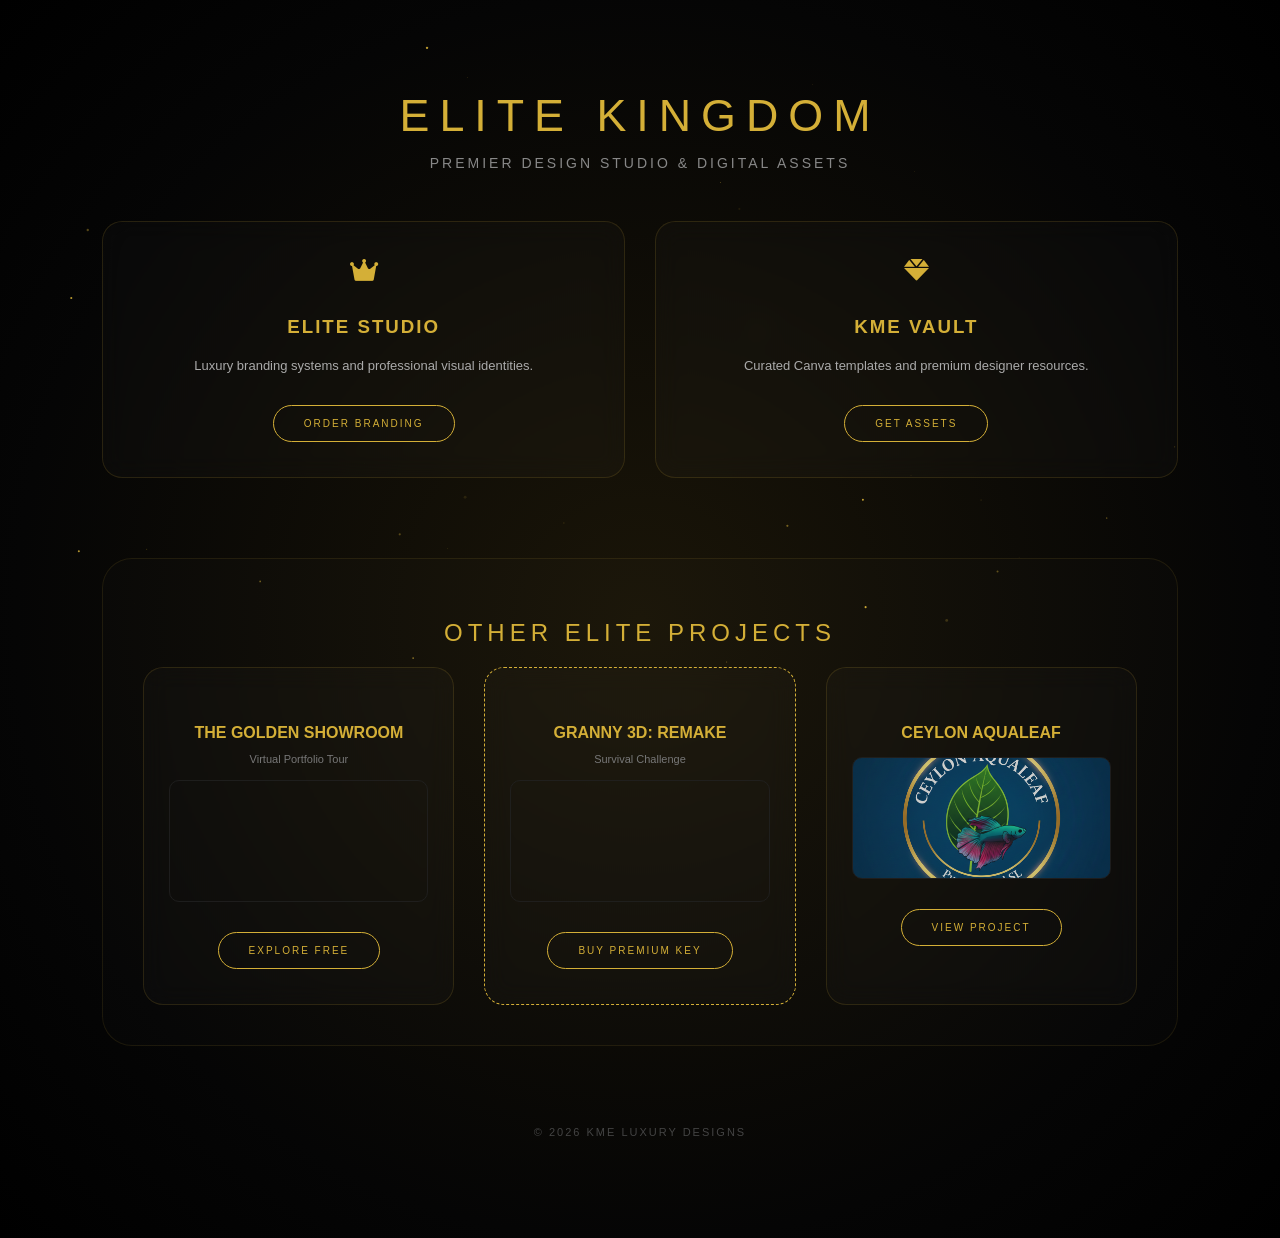
==== subscription.html @ c8c43ca1 "Update subscription.html" ====
<!DOCTYPE html>
<html lang="en">
<head>
    <meta charset="UTF-8">
    <meta name="viewport" content="width=device-width, initial-scale=1.0">
    <title>KME Elite Kingdom | Business & 3D Experiences</title>
    <link rel="stylesheet" href="https://cdnjs.cloudflare.com/ajax/libs/font-awesome/6.0.0/css/all.min.css">
    <style>
        :root { --gold: #D4AF37; --deep-bg: #050505; }
        
        body { 
            background: radial-gradient(circle at center, #1a1508 0%, #050505 70%, #000 100%);
            color: #fff; font-family: 'Segoe UI', sans-serif; margin: 0; overflow-x: hidden;
        }

        /* LUXURY GOLD SCROLLBAR */
        ::-webkit-scrollbar { width: 8px; }
        ::-webkit-scrollbar-track { background: #050505; }
        ::-webkit-scrollbar-thumb { 
            background: linear-gradient(to bottom, #1a1508, var(--gold), #1a1508); 
            border-radius: 10px; 
        }

        .container { padding: 60px 8%; text-align: center; }
        
        .header-title { font-size: 2.8rem; color: var(--gold); letter-spacing: 10px; text-transform: uppercase; font-weight: 300; margin-bottom: 10px; }
        .sub-text { color: #888; font-size: 14px; letter-spacing: 3px; text-transform: uppercase; margin-bottom: 50px; }

        .service-grid { display: grid; grid-template-columns: repeat(auto-fit, minmax(300px, 1fr)); gap: 30px; margin-top: 20px; }
        
        .premium-box { 
            background: rgba(255, 255, 255, 0.02); 
            border: 1px solid rgba(212, 175, 55, 0.15); 
            padding: 35px 25px; border-radius: 20px; backdrop-filter: blur(12px);
            transition: 0.4s all ease; position: relative;
        }

        .premium-box:hover { 
            border-color: var(--gold); 
            transform: translateY(-8px); 
            box-shadow: 0 10px 40px rgba(212, 175, 55, 0.15); 
        }

        .luxury-btn { 
            display: inline-block; background: transparent; color: var(--gold); 
            border: 1px solid var(--gold); padding: 12px 30px; border-radius: 50px; 
            text-transform: uppercase; letter-spacing: 2px; font-size: 10px; 
            text-decoration: none; transition: 0.4s; cursor: pointer; margin-top: 15px;
        }

        .luxury-btn:hover { 
            background: var(--gold); 
            color: #000; 
            box-shadow: 0 0 25px rgba(212, 175, 55, 0.6); 
            transform: scale(1.05);
        }

        .project-img-box { height: 120px; border-radius: 10px; margin: 15px 0; border: 1px solid #222; opacity: 0.8; background-size: cover; background-position: center; }

        .reveal { opacity: 0; transform: translateY(20px); transition: 1s all ease; }
        .reveal.active { opacity: 1; transform: translateY(0); }

        footer { margin-top: 80px; padding-bottom: 40px; color: #444; font-size: 11px; letter-spacing: 2px; }
    </style>
</head>
<body>

    <div class="container">
        <h1 class="header-title reveal">Elite Kingdom</h1>
        <p class="sub-text reveal">Premier Design Studio & Digital Assets</p>

        <div class="service-grid reveal">
            <div class="premium-box">
                <i class="fas fa-crown" style="color:var(--gold); font-size: 25px; margin-bottom: 15px;"></i>
                <h3 style="color: var(--gold); letter-spacing: 2px;">ELITE STUDIO</h3>
                <p style="color: #aaa; font-size: 13px; line-height: 1.6;">Luxury branding systems and professional visual identities.</p>
                <a href="https://wa.me/94774799172?text=Hello%20Kinuri,%20I%20want%20to%20inquire%20about%20Elite%20Studio%20services." class="luxury-btn">Order Branding</a>
            </div>

            <div class="premium-box">
                <i class="fas fa-gem" style="color:var(--gold); font-size: 25px; margin-bottom: 15px;"></i>
                <h3 style="color: var(--gold); letter-spacing: 2px;">KME VAULT</h3>
                <p style="color: #aaa; font-size: 13px; line-height: 1.6;">Curated Canva templates and premium designer resources.</p>
                <a href="https://wa.me/94774799172?text=Hello%20Kinuri,%20I%20want%20to%20access%20KME%20Vault%20products." class="luxury-btn">Get Assets</a>
            </div>
        </div>

        <div class="reveal" style="margin-top: 80px; padding: 40px; border: 1px solid rgba(212, 175, 55, 0.1); border-radius: 30px; background: rgba(255,255,255,0.01);">
            <h2 style="color: var(--gold); letter-spacing: 5px; font-weight: 300; text-transform: uppercase; margin-bottom: 10px;">Other Elite Projects</h2>
            <div class="service-grid">
                <div class="premium-box">
                    <h4 style="color: var(--gold); margin-bottom: 5px;">THE GOLDEN SHOWROOM</h4>
                    <p style="font-size: 11px; color: #777;">Virtual Portfolio Tour</p>
                    <div class="project-img-box" style="background-image: url('https://images.unsplash.com/photo-1600585154340-be6161a56a0c?auto=format&fit=crop&q=80&w=400');"></div>
                    <button onclick="start3DShowroom()" class="luxury-btn">Explore Free</button>
                </div>

                <div class="premium-box" style="border: 1px dashed var(--gold);">
                    <h4 style="color: var(--gold); margin-bottom: 5px;">GRANNY 3D: REMAKE</h4>
                    <p style="font-size: 11px; color: #777;">Survival Challenge</p>
                    <div class="project-img-box" style="background-image: url('https://images.unsplash.com/photo-1518709268805-4e9042af9f23?auto=format&fit=crop&q=80&w=400'); filter: grayscale(100%);"></div>
                    <a href="https://wa.me/94774799172?text=Hello%20Kinuri,%20I%20am%20interested%20in%20purchasing%20the%20Granny%203D%20Premium%20Key." class="luxury-btn">Buy Premium Key</a>
                </div>

                <div class="premium-box">
                    <h4 style="color: var(--gold); margin-bottom: 5px;">CEYLON AQUALEAF</h4>
                    <div class="project-img-box" style="background-image: url('Gemini_Generated_Image_zc8ozgzc8ozgzc8o.png');"></div>
                    <a href="#" class="luxury-btn">View Project</a>
                </div>
            </div>
        </div>

        <footer>&copy; 2026 KME LUXURY DESIGNS</footer>
    </div>

    <script>
        document.addEventListener("DOMContentLoaded", function() {
            document.querySelectorAll('.reveal').forEach(el => el.classList.add('active'));
        });

        function start3DShowroom() {
            const sceneDiv = document.createElement('div');
            sceneDiv.id = 'three-d-overlay';
            sceneDiv.style = "position:fixed; top:0; left:0; width:100vw; height:100vh; z-index:3000; background:#000;";
            
            sceneDiv.innerHTML = `
                <div style="position:absolute; top:20px; right:20px; z-index:3001;">
                    <button onclick="document.getElementById('three-d-overlay').remove()" class="luxury-btn" style="background:rgba(0,0,0,0.7)">Exit 3D</button>
                </div>
                <iframe src="https://my.spline.design/luxurygoldencitycopy-4f364e2621946d8929e7a9e03d9859f1/" frameborder="0" width="100%" height="100%"></iframe>
            `;
            document.body.appendChild(sceneDiv);
        }

        const canvas = document.createElement('canvas');
        Object.assign(canvas.style, {position:'fixed', top:0, left:0, width:'100%', height:'100%', zIndex:'-1', pointerEvents:'none'});
        document.body.appendChild(canvas);
        const ctx = canvas.getContext('2d');
        let particles = [];
        function resize() { canvas.width = window.innerWidth; canvas.height = window.innerHeight; }
        window.addEventListener('resize', resize); resize();
        for(let i=0; i<50; i++) particles.push({x:Math.random()*canvas.width, y:Math.random()*canvas.height, size:Math.random()*1.5, speed:Math.random()*0.5, opacity:Math.random()});
        function animate() {
            ctx.clearRect(0,0,canvas.width,canvas.height);
            particles.forEach(p => {
                ctx.fillStyle = `rgba(212,175,55,${p.opacity})`;
                ctx.beginPath(); ctx.arc(p.x, p.y, p.size, 0, Math.PI*2); ctx.fill();
                p.y -= p.speed; if(p.y < 0) p.y = canvas.height;
            });
            requestAnimationFrame(animate);
        }
        animate();
    </script>
</body>
</html>
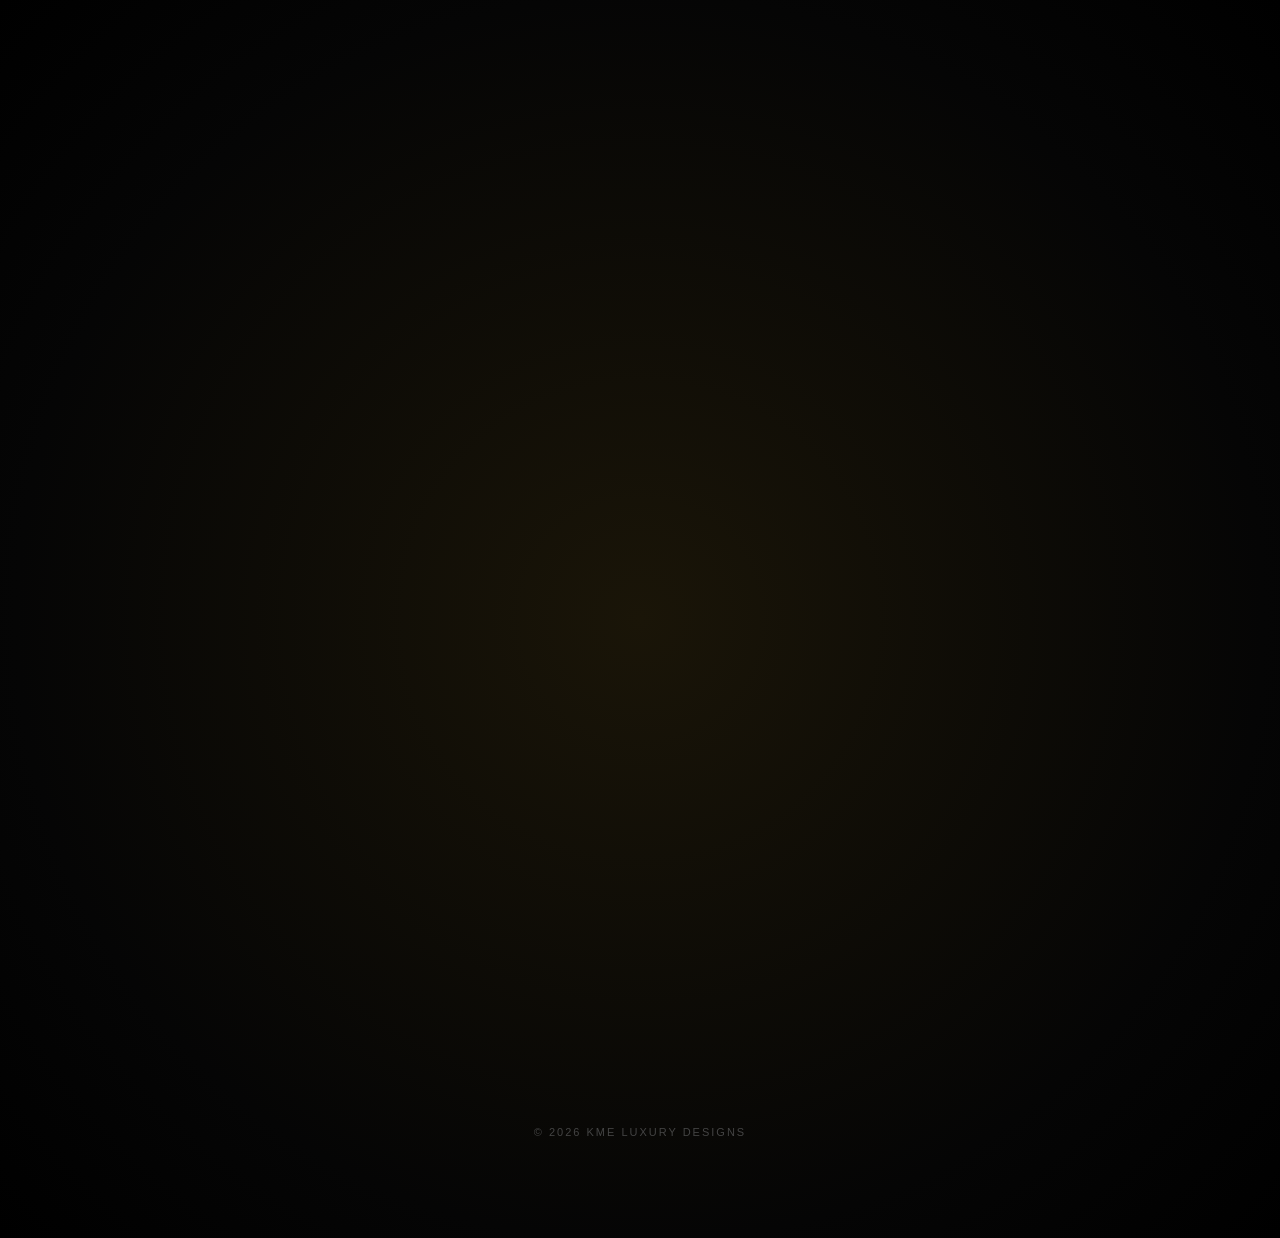
==== commit 785480c4: "Update subscription.html" ====
--- a/subscription.html
+++ b/subscription.html
@@ -114,42 +114,70 @@
     </div>
 
     <script>
-        document.addEventListener("DOMContentLoaded", function() {
-            document.querySelectorAll('.reveal').forEach(el => el.classList.add('active'));
+        <script>
+    // 1. Page Load Animations
+    document.addEventListener("DOMContentLoaded", function() {
+        const reveals = document.querySelectorAll('.reveal');
+        reveals.forEach(el => {
+            el.classList.add('active');
         });
+    });
 
-        function start3DShowroom() {
-            const sceneDiv = document.createElement('div');
-            sceneDiv.id = 'three-d-overlay';
-            sceneDiv.style = "position:fixed; top:0; left:0; width:100vw; height:100vh; z-index:3000; background:#000;";
+    // 2. NEW 3D ENGINE WITH LOADING UI
+    function start3DShowroom() {
+        const sceneDiv = document.createElement('div');
+        sceneDiv.id = 'three-d-overlay';
+        sceneDiv.style = "position:fixed; top:0; left:0; width:100vw; height:100vh; z-index:3000; background:#000; display:flex; align-items:center; justify-content:center; flex-direction:column;";
+        
+        sceneDiv.innerHTML = `
+            <div id="loader-ui" style="text-align:center; transition: 0.5s;">
+                <h2 style="color:#D4AF37; letter-spacing:5px; font-family: sans-serif; font-weight:300; animation: pulse 1.5s infinite;">LOADING ELITE KINGDOM...</h2>
+                <p style="color:#444; font-size:10px; letter-spacing:2px;">PREPARING 3D ASSETS</p>
+            </div>
             
-            sceneDiv.innerHTML = `
-                <div style="position:absolute; top:20px; right:20px; z-index:3001;">
-                    <button onclick="document.getElementById('three-d-overlay').remove()" class="luxury-btn" style="background:rgba(0,0,0,0.7)">Exit 3D</button>
-                </div>
-                <iframe src="https://my.spline.design/luxurygoldencitycopy-4f364e2621946d8929e7a9e03d9859f1/" frameborder="0" width="100%" height="100%"></iframe>
-            `;
-            document.body.appendChild(sceneDiv);
-        }
+            <div style="position:absolute; top:20px; right:20px; z-index:3001;">
+                <button onclick="document.getElementById('three-d-overlay').remove()" class="luxury-btn" style="background:rgba(0,0,0,0.8); border:1px solid #D4AF37; color:#D4AF37; padding:10px 20px; border-radius:50px; cursor:pointer;">EXIT 3D</button>
+            </div>
 
-        const canvas = document.createElement('canvas');
-        Object.assign(canvas.style, {position:'fixed', top:0, left:0, width:'100%', height:'100%', zIndex:'-1', pointerEvents:'none'});
-        document.body.appendChild(canvas);
-        const ctx = canvas.getContext('2d');
-        let particles = [];
-        function resize() { canvas.width = window.innerWidth; canvas.height = window.innerHeight; }
-        window.addEventListener('resize', resize); resize();
-        for(let i=0; i<50; i++) particles.push({x:Math.random()*canvas.width, y:Math.random()*canvas.height, size:Math.random()*1.5, speed:Math.random()*0.5, opacity:Math.random()});
-        function animate() {
-            ctx.clearRect(0,0,canvas.width,canvas.height);
-            particles.forEach(p => {
-                ctx.fillStyle = `rgba(212,175,55,${p.opacity})`;
-                ctx.beginPath(); ctx.arc(p.x, p.y, p.size, 0, Math.PI*2); ctx.fill();
-                p.y -= p.speed; if(p.y < 0) p.y = canvas.height;
-            });
-            requestAnimationFrame(animate);
-        }
-        animate();
+            <iframe id="3d-frame" src="https://my.spline.design/luxurygoldencitycopy-4f364e2621946d8929e7a9e03d9859f1/" 
+                    frameborder="0" width="100%" height="100%" style="display:none; border:none;" 
+                    onload="showGame()"></iframe>
+            
+            <style>
+                @keyframes pulse { 0% { opacity: 0.3; } 50% { opacity: 1; } 100% { opacity: 0.3; } }
+            </style>
+        `;
+        document.body.appendChild(sceneDiv);
+    }
+
+    // Loader එක අයින් කරලා Game එක පෙන්වන Function එක
+    function showGame() {
+        const loader = document.getElementById('loader-ui');
+        const frame = document.getElementById('3d-frame');
+        if(loader) loader.style.display = 'none';
+        if(frame) frame.style.display = 'block';
+    }
+
+    // 3. Gold Dust Particles Background
+    const canvas = document.createElement('canvas');
+    Object.assign(canvas.style, {position:'fixed', top:0, left:0, width:'100%', height:'100%', zIndex:'-1', pointerEvents:'none'});
+    document.body.appendChild(canvas);
+    const ctx = canvas.getContext('2d');
+    let particles = [];
+    function resize() { canvas.width = window.innerWidth; canvas.height = window.innerHeight; }
+    window.addEventListener('resize', resize); resize();
+    for(let i=0; i<50; i++) particles.push({x:Math.random()*canvas.width, y:Math.random()*canvas.height, size:Math.random()*1.5, speed:Math.random()*0.5, opacity:Math.random()});
+    function animate() {
+        ctx.clearRect(0,0,canvas.width,canvas.height);
+        particles.forEach(p => {
+            ctx.fillStyle = `rgba(212,175,55,${p.opacity})`;
+            ctx.beginPath(); ctx.arc(p.x, p.y, p.size, 0, Math.PI*2); ctx.fill();
+            p.y -= p.speed; if(p.y < 0) p.y = canvas.height;
+        });
+        requestAnimationFrame(animate);
+    }
+    animate();
+</script>
     </script>
 </body>
 </html>
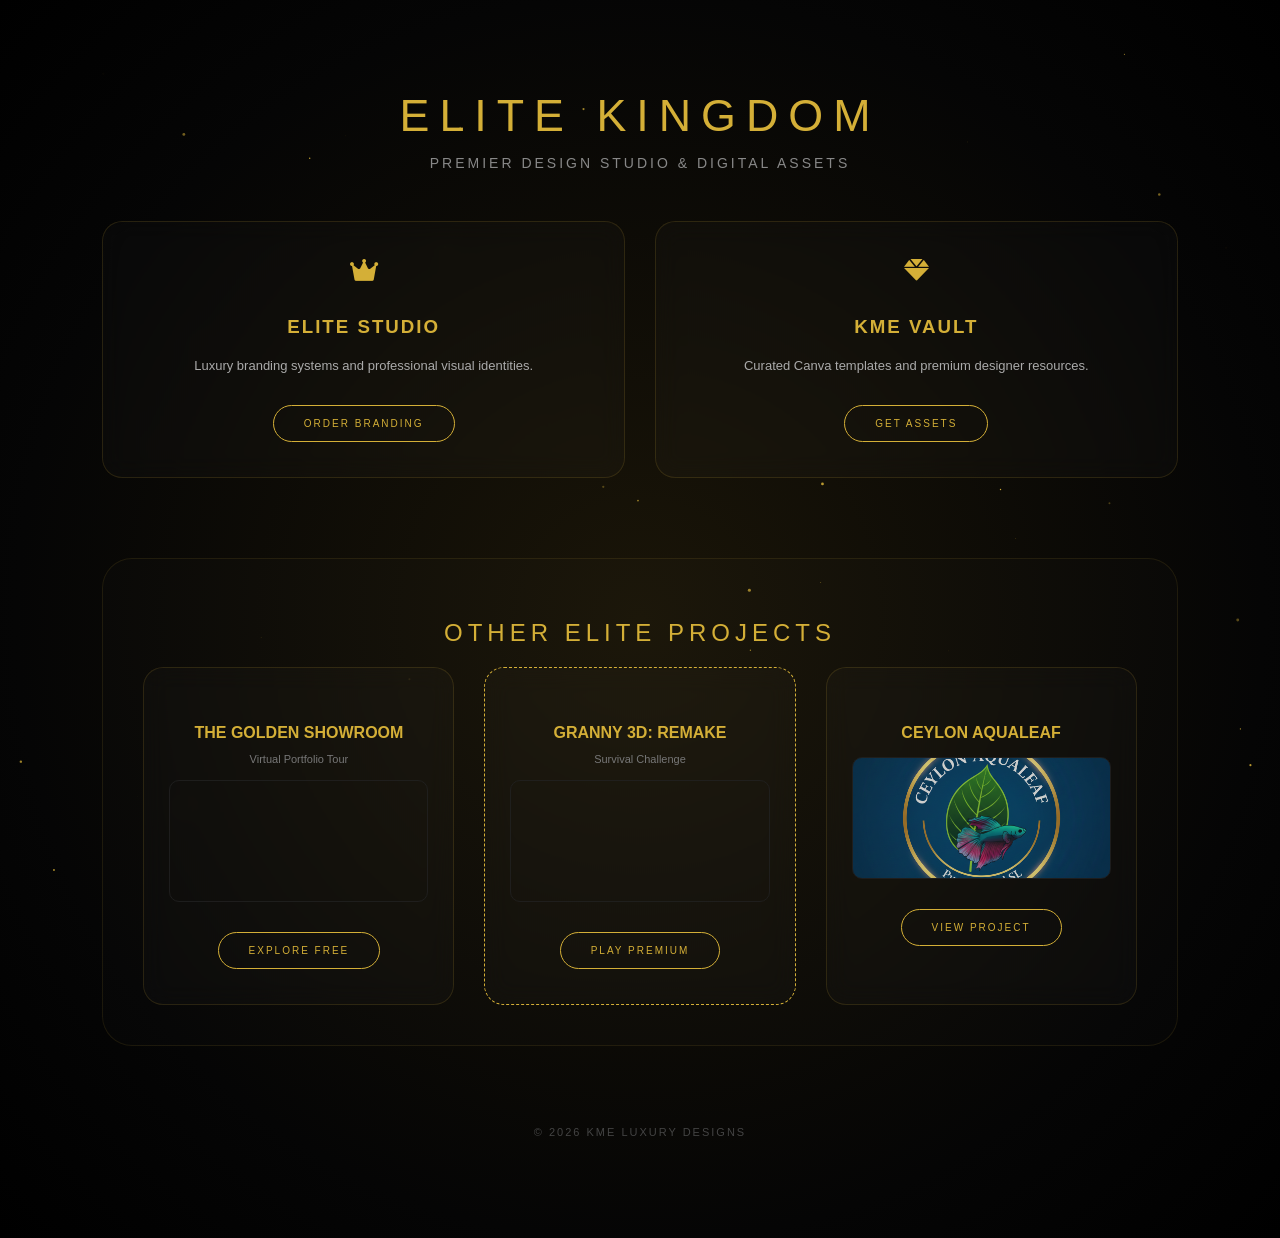
==== commit a3c72306: "Update subscription.html" ====
--- a/subscription.html
+++ b/subscription.html
@@ -88,24 +88,25 @@
         <div class="reveal" style="margin-top: 80px; padding: 40px; border: 1px solid rgba(212, 175, 55, 0.1); border-radius: 30px; background: rgba(255,255,255,0.01);">
             <h2 style="color: var(--gold); letter-spacing: 5px; font-weight: 300; text-transform: uppercase; margin-bottom: 10px;">Other Elite Projects</h2>
             <div class="service-grid">
+                
                 <div class="premium-box">
                     <h4 style="color: var(--gold); margin-bottom: 5px;">THE GOLDEN SHOWROOM</h4>
                     <p style="font-size: 11px; color: #777;">Virtual Portfolio Tour</p>
                     <div class="project-img-box" style="background-image: url('https://images.unsplash.com/photo-1600585154340-be6161a56a0c?auto=format&fit=crop&q=80&w=400');"></div>
-                    <button onclick="start3DShowroom()" class="luxury-btn">Explore Free</button>
+                    <button onclick="start3DExperience('showroom')" class="luxury-btn">Explore Free</button>
                 </div>
 
                 <div class="premium-box" style="border: 1px dashed var(--gold);">
                     <h4 style="color: var(--gold); margin-bottom: 5px;">GRANNY 3D: REMAKE</h4>
                     <p style="font-size: 11px; color: #777;">Survival Challenge</p>
                     <div class="project-img-box" style="background-image: url('https://images.unsplash.com/photo-1518709268805-4e9042af9f23?auto=format&fit=crop&q=80&w=400'); filter: grayscale(100%);"></div>
-                    <a href="https://wa.me/94774799172?text=Hello%20Kinuri,%20I%20am%20interested%20in%20purchasing%20the%20Granny%203D%20Premium%20Key." class="luxury-btn">Buy Premium Key</a>
+                    <button onclick="start3DExperience('game')" class="luxury-btn">Play Premium</button>
                 </div>
 
                 <div class="premium-box">
                     <h4 style="color: var(--gold); margin-bottom: 5px;">CEYLON AQUALEAF</h4>
                     <div class="project-img-box" style="background-image: url('Gemini_Generated_Image_zc8ozgzc8ozgzc8o.png');"></div>
-                    <a href="#" class="luxury-btn">View Project</a>
+                    <a href="https://wa.me/94774799172?text=Tell me more about Ceylon Aqualeaf" class="luxury-btn">View Project</a>
                 </div>
             </div>
         </div>
@@ -114,70 +115,65 @@
     </div>
 
     <script>
-        <script>
-    // 1. Page Load Animations
-    document.addEventListener("DOMContentLoaded", function() {
-        const reveals = document.querySelectorAll('.reveal');
-        reveals.forEach(el => {
-            el.classList.add('active');
+        // 1. පේජ් එක ලෝඩ් වන විට ඇනිමේෂන් වැඩ කිරීමට
+        document.addEventListener("DOMContentLoaded", function() {
+            document.querySelectorAll('.reveal').forEach(el => el.classList.add('active'));
         });
-    });
 
-    // 2. NEW 3D ENGINE WITH LOADING UI
-    function start3DShowroom() {
-        const sceneDiv = document.createElement('div');
-        sceneDiv.id = 'three-d-overlay';
-        sceneDiv.style = "position:fixed; top:0; left:0; width:100vw; height:100vh; z-index:3000; background:#000; display:flex; align-items:center; justify-content:center; flex-direction:column;";
-        
-        sceneDiv.innerHTML = `
-            <div id="loader-ui" style="text-align:center; transition: 0.5s;">
-                <h2 style="color:#D4AF37; letter-spacing:5px; font-family: sans-serif; font-weight:300; animation: pulse 1.5s infinite;">LOADING ELITE KINGDOM...</h2>
-                <p style="color:#444; font-size:10px; letter-spacing:2px;">PREPARING 3D ASSETS</p>
-            </div>
+        // 2. 3D EXPERIENCE ENGINE (SHOWROOM & GAME)
+        function start3DExperience(type) {
+            const sceneDiv = document.createElement('div');
+            sceneDiv.id = 'three-d-overlay';
+            sceneDiv.style = "position:fixed; top:0; left:0; width:100vw; height:100vh; z-index:3000; background:#000; display:flex; align-items:center; justify-content:center; flex-direction:column;";
             
-            <div style="position:absolute; top:20px; right:20px; z-index:3001;">
-                <button onclick="document.getElementById('three-d-overlay').remove()" class="luxury-btn" style="background:rgba(0,0,0,0.8); border:1px solid #D4AF37; color:#D4AF37; padding:10px 20px; border-radius:50px; cursor:pointer;">EXIT 3D</button>
-            </div>
+            let sourceUrl = "";
+            let loadingText = "";
 
-            <iframe id="3d-frame" src="https://my.spline.design/luxurygoldencitycopy-4f364e2621946d8929e7a9e03d9859f1/" 
-                    frameborder="0" width="100%" height="100%" style="display:none; border:none;" 
-                    onload="showGame()"></iframe>
-            
-            <style>
-                @keyframes pulse { 0% { opacity: 0.3; } 50% { opacity: 1; } 100% { opacity: 0.3; } }
-            </style>
-        `;
-        document.body.appendChild(sceneDiv);
-    }
+            if(type === 'showroom') {
+                sourceUrl = "https://my.spline.design/luxurygoldencitycopy-4f364e2621946d8929e7a9e03d9859f1/";
+                loadingText = "LOADING GOLDEN SHOWROOM...";
+            } else {
+                sourceUrl = "https://play.unity.com/webgl/86407077-d640-4e31-8919-6938a9d18e8d?screenshot=false&embed=true";
+                loadingText = "INITIALIZING SURVIVAL ENGINE...";
+            }
 
-    // Loader එක අයින් කරලා Game එක පෙන්වන Function එක
-    function showGame() {
-        const loader = document.getElementById('loader-ui');
-        const frame = document.getElementById('3d-frame');
-        if(loader) loader.style.display = 'none';
-        if(frame) frame.style.display = 'block';
-    }
+            sceneDiv.innerHTML = `
+                <div id="loader-ui" style="text-align:center;">
+                    <h2 style="color:#D4AF37; letter-spacing:5px; font-weight:300; animation: pulse 1.5s infinite;">${loadingText}</h2>
+                </div>
+                <div style="position:absolute; top:20px; right:20px; z-index:3001;">
+                    <button onclick="document.getElementById('three-d-overlay').remove()" class="luxury-btn" style="background:rgba(0,0,0,0.8); border:1px solid #D4AF37;">EXIT EXIT</button>
+                </div>
+                <iframe id="3d-frame" src="${sourceUrl}" frameborder="0" width="100%" height="100%" style="display:none; border:none;" onload="showContent()"></iframe>
+                <style> @keyframes pulse { 0% { opacity: 0.3; } 50% { opacity: 1; } 100% { opacity: 0.3; } } </style>
+            `;
+            document.body.appendChild(sceneDiv);
+        }
 
-    // 3. Gold Dust Particles Background
-    const canvas = document.createElement('canvas');
-    Object.assign(canvas.style, {position:'fixed', top:0, left:0, width:'100%', height:'100%', zIndex:'-1', pointerEvents:'none'});
-    document.body.appendChild(canvas);
-    const ctx = canvas.getContext('2d');
-    let particles = [];
-    function resize() { canvas.width = window.innerWidth; canvas.height = window.innerHeight; }
-    window.addEventListener('resize', resize); resize();
-    for(let i=0; i<50; i++) particles.push({x:Math.random()*canvas.width, y:Math.random()*canvas.height, size:Math.random()*1.5, speed:Math.random()*0.5, opacity:Math.random()});
-    function animate() {
-        ctx.clearRect(0,0,canvas.width,canvas.height);
-        particles.forEach(p => {
-            ctx.fillStyle = `rgba(212,175,55,${p.opacity})`;
-            ctx.beginPath(); ctx.arc(p.x, p.y, p.size, 0, Math.PI*2); ctx.fill();
-            p.y -= p.speed; if(p.y < 0) p.y = canvas.height;
-        });
-        requestAnimationFrame(animate);
-    }
-    animate();
-</script>
+        function showContent() {
+            document.getElementById('loader-ui').style.display = 'none';
+            document.getElementById('3d-frame').style.display = 'block';
+        }
+
+        // 3. GOLD DUST BACKGROUND
+        const canvas = document.createElement('canvas');
+        Object.assign(canvas.style, {position:'fixed', top:0, left:0, width:'100%', height:'100%', zIndex:'-1', pointerEvents:'none'});
+        document.body.appendChild(canvas);
+        const ctx = canvas.getContext('2d');
+        let particles = [];
+        function resize() { canvas.width = window.innerWidth; canvas.height = window.innerHeight; }
+        window.addEventListener('resize', resize); resize();
+        for(let i=0; i<50; i++) particles.push({x:Math.random()*canvas.width, y:Math.random()*canvas.height, size:Math.random()*1.5, speed:Math.random()*0.5, opacity:Math.random()});
+        function animate() {
+            ctx.clearRect(0,0,canvas.width,canvas.height);
+            particles.forEach(p => {
+                ctx.fillStyle = `rgba(212,175,55,${p.opacity})`;
+                ctx.beginPath(); ctx.arc(p.x, p.y, p.size, 0, Math.PI*2); ctx.fill();
+                p.y -= p.speed; if(p.y < 0) p.y = canvas.height;
+            });
+            requestAnimationFrame(animate);
+        }
+        animate();
     </script>
 </body>
 </html>
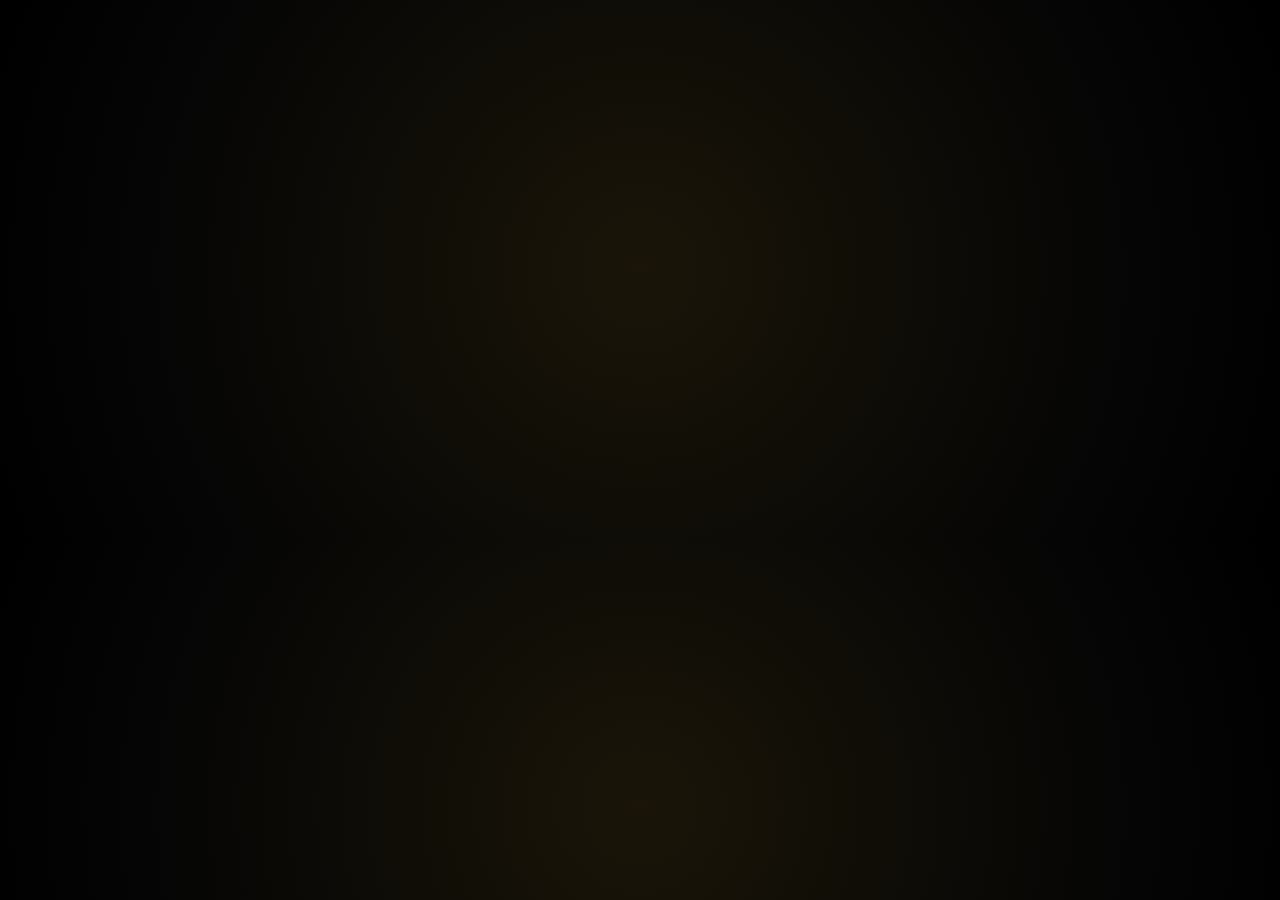
==== commit 54cc4af6: "Update subscription.html" ====
--- a/subscription.html
+++ b/subscription.html
@@ -80,100 +80,4 @@
             <div class="premium-box">
                 <i class="fas fa-gem" style="color:var(--gold); font-size: 25px; margin-bottom: 15px;"></i>
                 <h3 style="color: var(--gold); letter-spacing: 2px;">KME VAULT</h3>
-                <p style="color: #aaa; font-size: 13px; line-height: 1.6;">Curated Canva templates and premium designer resources.</p>
-                <a href="https://wa.me/94774799172?text=Hello%20Kinuri,%20I%20want%20to%20access%20KME%20Vault%20products." class="luxury-btn">Get Assets</a>
-            </div>
-        </div>
-
-        <div class="reveal" style="margin-top: 80px; padding: 40px; border: 1px solid rgba(212, 175, 55, 0.1); border-radius: 30px; background: rgba(255,255,255,0.01);">
-            <h2 style="color: var(--gold); letter-spacing: 5px; font-weight: 300; text-transform: uppercase; margin-bottom: 10px;">Other Elite Projects</h2>
-            <div class="service-grid">
-                
-                <div class="premium-box">
-                    <h4 style="color: var(--gold); margin-bottom: 5px;">THE GOLDEN SHOWROOM</h4>
-                    <p style="font-size: 11px; color: #777;">Virtual Portfolio Tour</p>
-                    <div class="project-img-box" style="background-image: url('https://images.unsplash.com/photo-1600585154340-be6161a56a0c?auto=format&fit=crop&q=80&w=400');"></div>
-                    <button onclick="start3DExperience('showroom')" class="luxury-btn">Explore Free</button>
-                </div>
-
-                <div class="premium-box" style="border: 1px dashed var(--gold);">
-                    <h4 style="color: var(--gold); margin-bottom: 5px;">GRANNY 3D: REMAKE</h4>
-                    <p style="font-size: 11px; color: #777;">Survival Challenge</p>
-                    <div class="project-img-box" style="background-image: url('https://images.unsplash.com/photo-1518709268805-4e9042af9f23?auto=format&fit=crop&q=80&w=400'); filter: grayscale(100%);"></div>
-                    <button onclick="start3DExperience('game')" class="luxury-btn">Play Premium</button>
-                </div>
-
-                <div class="premium-box">
-                    <h4 style="color: var(--gold); margin-bottom: 5px;">CEYLON AQUALEAF</h4>
-                    <div class="project-img-box" style="background-image: url('Gemini_Generated_Image_zc8ozgzc8ozgzc8o.png');"></div>
-                    <a href="https://wa.me/94774799172?text=Tell me more about Ceylon Aqualeaf" class="luxury-btn">View Project</a>
-                </div>
-            </div>
-        </div>
-
-        <footer>&copy; 2026 KME LUXURY DESIGNS</footer>
-    </div>
-
-    <script>
-        // 1. පේජ් එක ලෝඩ් වන විට ඇනිමේෂන් වැඩ කිරීමට
-        document.addEventListener("DOMContentLoaded", function() {
-            document.querySelectorAll('.reveal').forEach(el => el.classList.add('active'));
-        });
-
-        // 2. 3D EXPERIENCE ENGINE (SHOWROOM & GAME)
-        function start3DExperience(type) {
-            const sceneDiv = document.createElement('div');
-            sceneDiv.id = 'three-d-overlay';
-            sceneDiv.style = "position:fixed; top:0; left:0; width:100vw; height:100vh; z-index:3000; background:#000; display:flex; align-items:center; justify-content:center; flex-direction:column;";
-            
-            let sourceUrl = "";
-            let loadingText = "";
-
-            if(type === 'showroom') {
-                sourceUrl = "https://my.spline.design/luxurygoldencitycopy-4f364e2621946d8929e7a9e03d9859f1/";
-                loadingText = "LOADING GOLDEN SHOWROOM...";
-            } else {
-                sourceUrl = "https://play.unity.com/webgl/86407077-d640-4e31-8919-6938a9d18e8d?screenshot=false&embed=true";
-                loadingText = "INITIALIZING SURVIVAL ENGINE...";
-            }
-
-            sceneDiv.innerHTML = `
-                <div id="loader-ui" style="text-align:center;">
-                    <h2 style="color:#D4AF37; letter-spacing:5px; font-weight:300; animation: pulse 1.5s infinite;">${loadingText}</h2>
-                </div>
-                <div style="position:absolute; top:20px; right:20px; z-index:3001;">
-                    <button onclick="document.getElementById('three-d-overlay').remove()" class="luxury-btn" style="background:rgba(0,0,0,0.8); border:1px solid #D4AF37;">EXIT EXIT</button>
-                </div>
-                <iframe id="3d-frame" src="${sourceUrl}" frameborder="0" width="100%" height="100%" style="display:none; border:none;" onload="showContent()"></iframe>
-                <style> @keyframes pulse { 0% { opacity: 0.3; } 50% { opacity: 1; } 100% { opacity: 0.3; } } </style>
-            `;
-            document.body.appendChild(sceneDiv);
-        }
-
-        function showContent() {
-            document.getElementById('loader-ui').style.display = 'none';
-            document.getElementById('3d-frame').style.display = 'block';
-        }
-
-        // 3. GOLD DUST BACKGROUND
-        const canvas = document.createElement('canvas');
-        Object.assign(canvas.style, {position:'fixed', top:0, left:0, width:'100%', height:'100%', zIndex:'-1', pointerEvents:'none'});
-        document.body.appendChild(canvas);
-        const ctx = canvas.getContext('2d');
-        let particles = [];
-        function resize() { canvas.width = window.innerWidth; canvas.height = window.innerHeight; }
-        window.addEventListener('resize', resize); resize();
-        for(let i=0; i<50; i++) particles.push({x:Math.random()*canvas.width, y:Math.random()*canvas.height, size:Math.random()*1.5, speed:Math.random()*0.5, opacity:Math.random()});
-        function animate() {
-            ctx.clearRect(0,0,canvas.width,canvas.height);
-            particles.forEach(p => {
-                ctx.fillStyle = `rgba(212,175,55,${p.opacity})`;
-                ctx.beginPath(); ctx.arc(p.x, p.y, p.size, 0, Math.PI*2); ctx.fill();
-                p.y -= p.speed; if(p.y < 0) p.y = canvas.height;
-            });
-            requestAnimationFrame(animate);
-        }
-        animate();
-    </script>
-</body>
-</html>
+                <p style="color: #aaa; font-size: 13px; line-height: 1.6;">
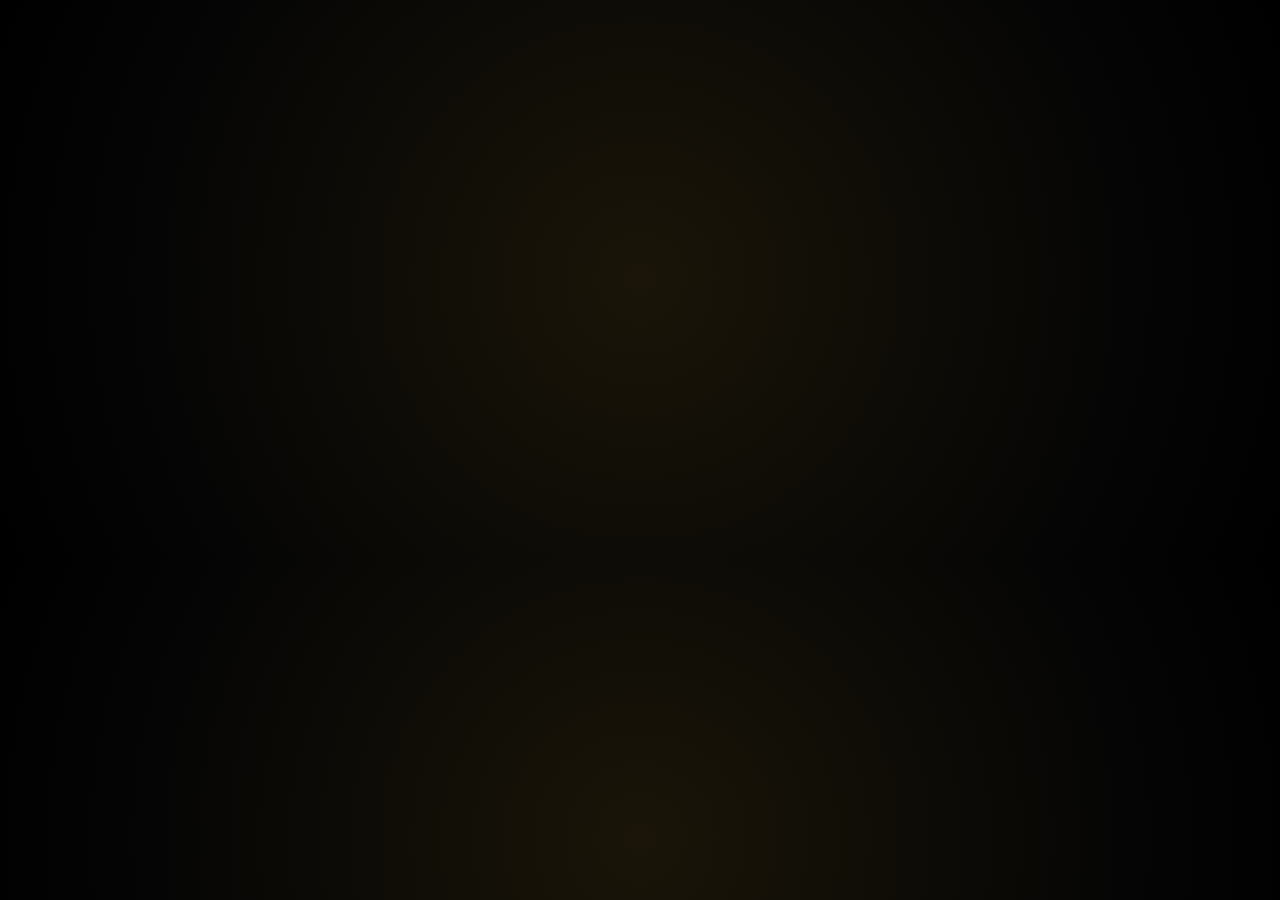
==== commit ded6791c: "Update subscription.html" ====
--- a/subscription.html
+++ b/subscription.html
@@ -76,7 +76,7 @@
                 <p style="color: #aaa; font-size: 13px; line-height: 1.6;">Luxury branding systems and professional visual identities.</p>
                 <a href="https://wa.me/94774799172?text=Hello%20Kinuri,%20I%20want%20to%20inquire%20about%20Elite%20Studio%20services." class="luxury-btn">Order Branding</a>
             </div>
-
+`
             <div class="premium-box">
                 <i class="fas fa-gem" style="color:var(--gold); font-size: 25px; margin-bottom: 15px;"></i>
                 <h3 style="color: var(--gold); letter-spacing: 2px;">KME VAULT</h3>
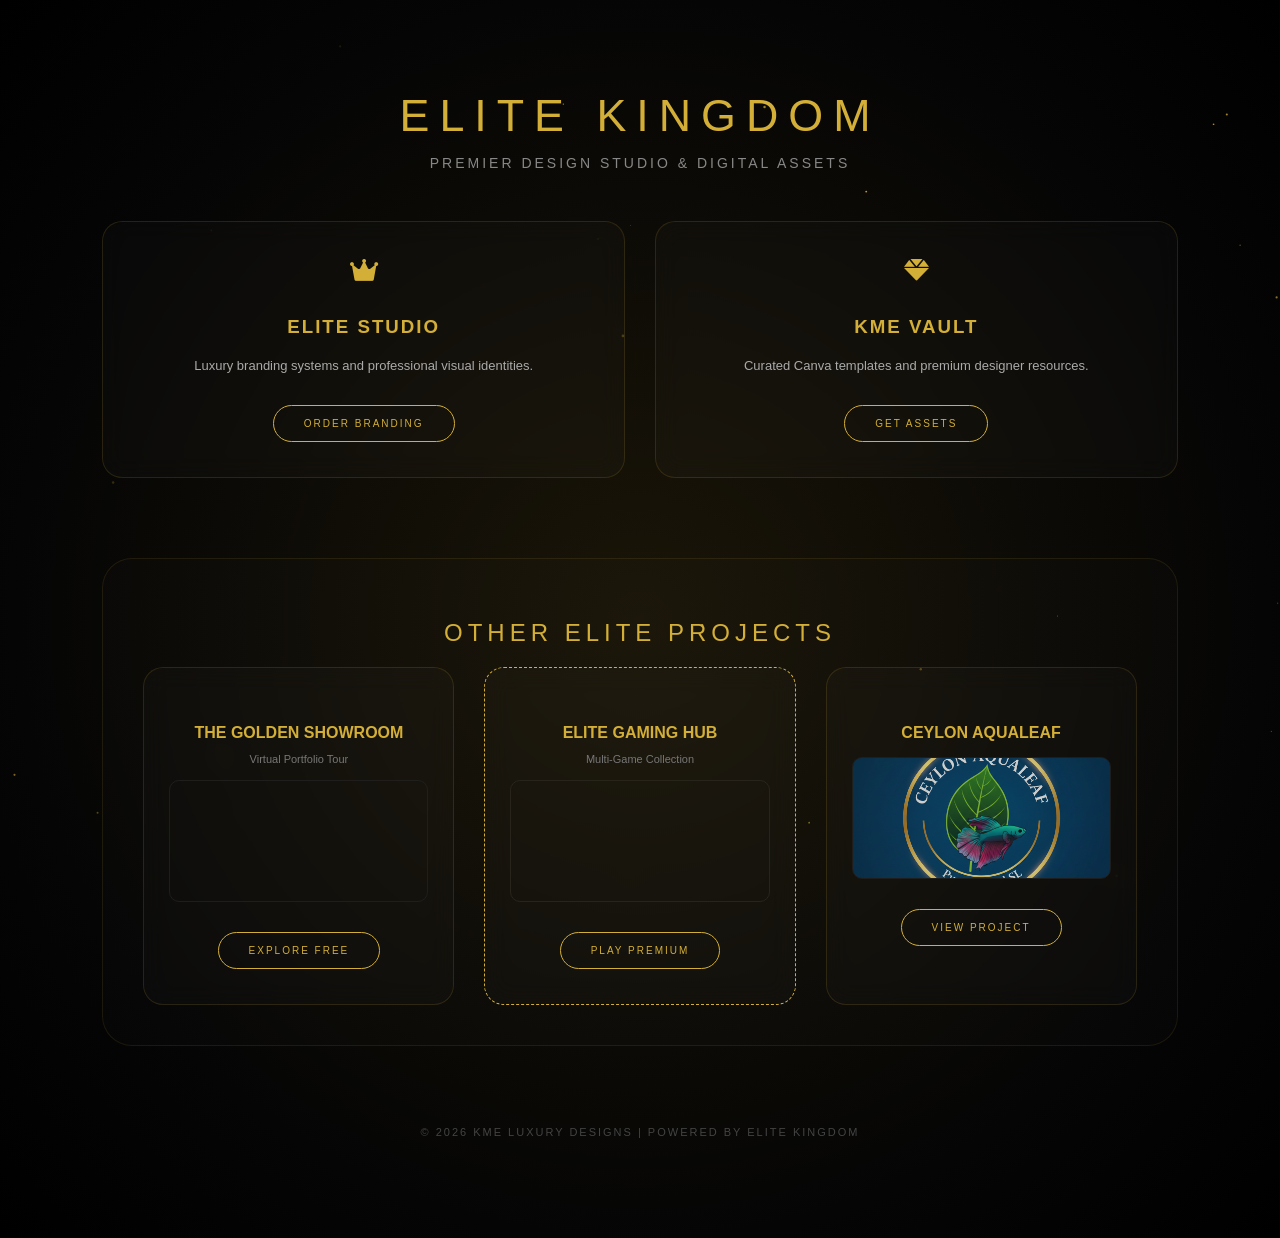
==== commit ce23d836: "Update subscription.html" ====
--- a/subscription.html
+++ b/subscription.html
@@ -49,8 +49,7 @@
         }
 
         .luxury-btn:hover { 
-            background: var(--gold); 
-            color: #000; 
+            background: var(--gold); color: #000; 
             box-shadow: 0 0 25px rgba(212, 175, 55, 0.6); 
             transform: scale(1.05);
         }
@@ -59,6 +58,11 @@
 
         .reveal { opacity: 0; transform: translateY(20px); transition: 1s all ease; }
         .reveal.active { opacity: 1; transform: translateY(0); }
+
+        /* Game Hub Menu Styles */
+        .hub-menu { display: grid; grid-template-columns: repeat(auto-fit, minmax(120px, 1fr)); gap: 15px; width: 90%; max-width: 600px; margin-top: 20px; }
+        .game-card { background: rgba(255,255,255,0.05); border: 1px solid rgba(212,175,55,0.2); padding: 20px; border-radius: 15px; transition: 0.3s; cursor: pointer; }
+        .game-card:hover { border-color: var(--gold); background: rgba(212,175,55,0.1); transform: scale(1.05); }
 
         footer { margin-top: 80px; padding-bottom: 40px; color: #444; font-size: 11px; letter-spacing: 2px; }
     </style>
@@ -76,8 +80,115 @@
                 <p style="color: #aaa; font-size: 13px; line-height: 1.6;">Luxury branding systems and professional visual identities.</p>
                 <a href="https://wa.me/94774799172?text=Hello%20Kinuri,%20I%20want%20to%20inquire%20about%20Elite%20Studio%20services." class="luxury-btn">Order Branding</a>
             </div>
-`
+
             <div class="premium-box">
                 <i class="fas fa-gem" style="color:var(--gold); font-size: 25px; margin-bottom: 15px;"></i>
                 <h3 style="color: var(--gold); letter-spacing: 2px;">KME VAULT</h3>
-                <p style="color: #aaa; font-size: 13px; line-height: 1.6;">
+                <p style="color: #aaa; font-size: 13px; line-height: 1.6;">Curated Canva templates and premium designer resources.</p>
+                <a href="https://wa.me/94774799172?text=Hello%20Kinuri,%20I%20want%20to%20access%20KME%20Vault%20products." class="luxury-btn">Get Assets</a>
+            </div>
+        </div>
+
+        <div class="reveal" style="margin-top: 80px; padding: 40px; border: 1px solid rgba(212, 175, 55, 0.1); border-radius: 30px; background: rgba(255,255,255,0.01);">
+            <h2 style="color: var(--gold); letter-spacing: 5px; font-weight: 300; text-transform: uppercase; margin-bottom: 10px;">Other Elite Projects</h2>
+            <div class="service-grid">
+                
+                <div class="premium-box">
+                    <h4 style="color: var(--gold); margin-bottom: 5px;">THE GOLDEN SHOWROOM</h4>
+                    <p style="font-size: 11px; color: #777;">Virtual Portfolio Tour</p>
+                    <div class="project-img-box" style="background-image: url('https://images.unsplash.com/photo-1600585154340-be6161a56a0c?auto=format&fit=crop&q=80&w=400');"></div>
+                    <button onclick="start3DExperience('showroom')" class="luxury-btn">Explore Free</button>
+                </div>
+
+                <div class="premium-box" style="border: 1px dashed var(--gold);">
+                    <h4 style="color: var(--gold); margin-bottom: 5px;">ELITE GAMING HUB</h4>
+                    <p style="font-size: 11px; color: #777;">Multi-Game Collection</p>
+                    <div class="project-img-box" style="background-image: url('https://images.unsplash.com/photo-1542751371-adc38448a05e?auto=format&fit=crop&q=80&w=400'); filter: sepia(100%);"></div>
+                    <button onclick="start3DExperience('hub')" class="luxury-btn">Play Premium</button>
+                </div>
+
+                <div class="premium-box">
+                    <h4 style="color: var(--gold); margin-bottom: 5px;">CEYLON AQUALEAF</h4>
+                    <div class="project-img-box" style="background-image: url('Gemini_Generated_Image_zc8ozgzc8ozgzc8o.png');"></div>
+                    <a href="https://wa.me/94774799172?text=Tell me more about Ceylon Aqualeaf" class="luxury-btn">View Project</a>
+                </div>
+            </div>
+        </div>
+
+        <footer>&copy; 2026 KME LUXURY DESIGNS | POWERED BY ELITE KINGDOM</footer>
+    </div>
+
+    <script>
+        document.addEventListener("DOMContentLoaded", function() {
+            document.querySelectorAll('.reveal').forEach(el => el.classList.add('active'));
+        });
+
+        function start3DExperience(type) {
+            const sceneDiv = document.createElement('div');
+            sceneDiv.id = 'three-d-overlay';
+            sceneDiv.style = "position:fixed; top:0; left:0; width:100vw; height:100vh; z-index:3000; background:rgba(0,0,0,0.98); display:flex; align-items:center; justify-content:center; flex-direction:column; backdrop-filter:blur(15px);";
+            
+            if(type === 'showroom') {
+                openGameFrame("https://my.spline.design/luxurygoldencitycopy-4f364e2621946d8929e7a9e03d9859f1/", "LOADING GOLDEN SHOWROOM...", sceneDiv);
+            } else {
+                sceneDiv.innerHTML = `
+                    <div style="position:absolute; top:20px; right:20px; z-index:3005;">
+                        <button onclick="document.getElementById('three-d-overlay').remove()" class="luxury-btn">CLOSE HUB</button>
+                    </div>
+                    <h2 style="color:#D4AF37; letter-spacing:8px; margin-bottom:10px; font-weight:300;">ELITE GAMING HUB</h2>
+                    <p style="color:#555; font-size:10px; margin-bottom:40px; letter-spacing:2px;">SELECT YOUR EXPERIENCE</p>
+                    
+                    <div class="hub-menu">
+                        <div class="game-card" onclick="openGameFrame('https://v6p9d9t4.ssl.hwcdn.net/html/1454652/index.html', 'STARTING SURVIVAL...', document.getElementById('three-d-overlay'))">
+                            <i class="fas fa-skull-crossbones" style="color:#D4AF37; font-size:24px;"></i>
+                            <p style="font-size:10px; margin-top:15px; letter-spacing:1px;">SURVIVAL 3D</p>
+                        </div>
+                        <div class="game-card" onclick="openGameFrame('https://www.retrogames.cc/embed/40238-super-mario-64-usa.html', 'STARTING ADVENTURE...', document.getElementById('three-d-overlay'))">
+                            <i class="fas fa-crown" style="color:#D4AF37; font-size:24px;"></i>
+                            <p style="font-size:10px; margin-top:15px; letter-spacing:1px;">ADVENTURE 3D</p>
+                        </div>
+                        <div class="game-card" onclick="openGameFrame('https://www.google.com/logos/2010/pacman10-i.html', 'STARTING CLASSIC...', document.getElementById('three-d-overlay'))">
+                            <i class="fas fa-ghost" style="color:#D4AF37; font-size:24px;"></i>
+                            <p style="font-size:10px; margin-top:15px; letter-spacing:1px;">CLASSIC GOLD</p>
+                        </div>
+                    </div>
+                `;
+                document.body.appendChild(sceneDiv);
+            }
+        }
+
+        function openGameFrame(url, loadingText, container) {
+            container.innerHTML = `
+                <div id="loader-ui" style="text-align:center;">
+                    <h2 style="color:#D4AF37; letter-spacing:5px; font-weight:300; animation: pulse 1.5s infinite;">${loadingText}</h2>
+                </div>
+                <div style="position:absolute; top:20px; right:20px; z-index:3006;">
+                    <button onclick="document.getElementById('three-d-overlay').remove()" class="luxury-btn" style="background:rgba(0,0,0,0.8)">EXIT</button>
+                </div>
+                <iframe id="3d-frame" src="${url}" frameborder="0" width="100%" height="100%" style="display:none; border:none;" onload="document.getElementById('loader-ui').style.display='none'; this.style.display='block';"></iframe>
+                <style> @keyframes pulse { 0% { opacity:0.2; } 50% { opacity:1; } 100% { opacity:0.2; } } </style>
+            `;
+        }
+
+        // Background Particles
+        const canvas = document.createElement('canvas');
+        Object.assign(canvas.style, {position:'fixed', top:0, left:0, width:'100%', height:'100%', zIndex:'-1', pointerEvents:'none'});
+        document.body.appendChild(canvas);
+        const ctx = canvas.getContext('2d');
+        let particles = [];
+        function resize() { canvas.width = window.innerWidth; canvas.height = window.innerHeight; }
+        window.addEventListener('resize', resize); resize();
+        for(let i=0; i<40; i++) particles.push({x:Math.random()*canvas.width, y:Math.random()*canvas.height, size:Math.random()*1.5, speed:Math.random()*0.4, opacity:Math.random()});
+        function animate() {
+            ctx.clearRect(0,0,canvas.width,canvas.height);
+            particles.forEach(p => {
+                ctx.fillStyle = `rgba(212,175,55,${p.opacity})`;
+                ctx.beginPath(); ctx.arc(p.x, p.y, p.size, 0, Math.PI*2); ctx.fill();
+                p.y -= p.speed; if(p.y < 0) p.y = canvas.height;
+            });
+            requestAnimationFrame(animate);
+        }
+        animate();
+    </script>
+</body>
+</html>
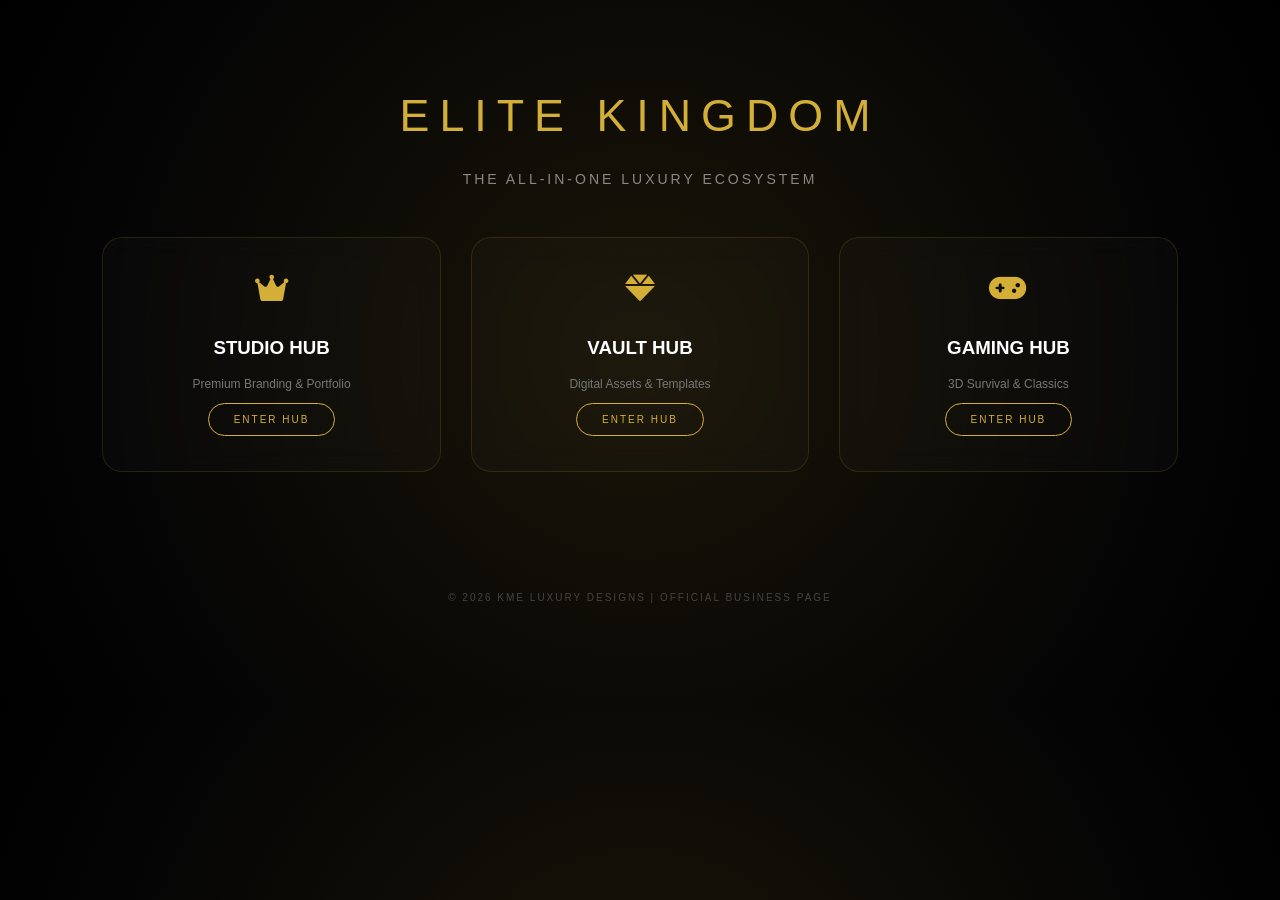
==== commit 14c928e8: "Update subscription.html" ====
--- a/subscription.html
+++ b/subscription.html
@@ -3,192 +3,141 @@
 <head>
     <meta charset="UTF-8">
     <meta name="viewport" content="width=device-width, initial-scale=1.0">
-    <title>KME Elite Kingdom | Business & 3D Experiences</title>
+    <title>KME Elite Kingdom | Luxury Hubs</title>
     <link rel="stylesheet" href="https://cdnjs.cloudflare.com/ajax/libs/font-awesome/6.0.0/css/all.min.css">
     <style>
         :root { --gold: #D4AF37; --deep-bg: #050505; }
-        
         body { 
             background: radial-gradient(circle at center, #1a1508 0%, #050505 70%, #000 100%);
             color: #fff; font-family: 'Segoe UI', sans-serif; margin: 0; overflow-x: hidden;
         }
 
-        /* LUXURY GOLD SCROLLBAR */
+        /* SCROLLBAR */
         ::-webkit-scrollbar { width: 8px; }
         ::-webkit-scrollbar-track { background: #050505; }
-        ::-webkit-scrollbar-thumb { 
-            background: linear-gradient(to bottom, #1a1508, var(--gold), #1a1508); 
-            border-radius: 10px; 
-        }
+        ::-webkit-scrollbar-thumb { background: var(--gold); border-radius: 10px; }
 
         .container { padding: 60px 8%; text-align: center; }
-        
-        .header-title { font-size: 2.8rem; color: var(--gold); letter-spacing: 10px; text-transform: uppercase; font-weight: 300; margin-bottom: 10px; }
-        .sub-text { color: #888; font-size: 14px; letter-spacing: 3px; text-transform: uppercase; margin-bottom: 50px; }
+        .header-title { font-size: 2.8rem; color: var(--gold); letter-spacing: 10px; text-transform: uppercase; font-weight: 300; }
+        .sub-text { color: #888; font-size: 14px; letter-spacing: 3px; margin-bottom: 50px; }
 
-        .service-grid { display: grid; grid-template-columns: repeat(auto-fit, minmax(300px, 1fr)); gap: 30px; margin-top: 20px; }
+        .service-grid { display: grid; grid-template-columns: repeat(auto-fit, minmax(280px, 1fr)); gap: 30px; }
         
         .premium-box { 
             background: rgba(255, 255, 255, 0.02); 
             border: 1px solid rgba(212, 175, 55, 0.15); 
             padding: 35px 25px; border-radius: 20px; backdrop-filter: blur(12px);
-            transition: 0.4s all ease; position: relative;
+            transition: 0.4s; cursor: pointer;
         }
-
-        .premium-box:hover { 
-            border-color: var(--gold); 
-            transform: translateY(-8px); 
-            box-shadow: 0 10px 40px rgba(212, 175, 55, 0.15); 
-        }
+        .premium-box:hover { border-color: var(--gold); transform: translateY(-5px); box-shadow: 0 10px 40px rgba(212, 175, 55, 0.1); }
 
         .luxury-btn { 
             display: inline-block; background: transparent; color: var(--gold); 
-            border: 1px solid var(--gold); padding: 12px 30px; border-radius: 50px; 
-            text-transform: uppercase; letter-spacing: 2px; font-size: 10px; 
-            text-decoration: none; transition: 0.4s; cursor: pointer; margin-top: 15px;
+            border: 1px solid var(--gold); padding: 10px 25px; border-radius: 50px; 
+            text-transform: uppercase; letter-spacing: 2px; font-size: 10px; text-decoration: none; transition: 0.4s;
         }
+        .luxury-btn:hover { background: var(--gold); color: #000; }
 
-        .luxury-btn:hover { 
-            background: var(--gold); color: #000; 
-            box-shadow: 0 0 25px rgba(212, 175, 55, 0.6); 
-            transform: scale(1.05);
-        }
-
-        .project-img-box { height: 120px; border-radius: 10px; margin: 15px 0; border: 1px solid #222; opacity: 0.8; background-size: cover; background-position: center; }
-
-        .reveal { opacity: 0; transform: translateY(20px); transition: 1s all ease; }
+        /* HUB STYLES */
+        .hub-overlay { position: fixed; top: 0; left: 0; width: 100vw; height: 100vh; z-index: 3000; background: rgba(0,0,0,0.98); display: none; align-items: center; justify-content: center; flex-direction: column; backdrop-filter: blur(15px); }
+        .hub-content { width: 90%; max-width: 800px; text-align: center; }
+        .hub-grid { display: grid; grid-template-columns: repeat(auto-fit, minmax(140px, 1fr)); gap: 20px; margin-top: 30px; }
+        
+        .reveal { opacity: 0; transform: translateY(20px); transition: 1s; }
         .reveal.active { opacity: 1; transform: translateY(0); }
 
-        /* Game Hub Menu Styles */
-        .hub-menu { display: grid; grid-template-columns: repeat(auto-fit, minmax(120px, 1fr)); gap: 15px; width: 90%; max-width: 600px; margin-top: 20px; }
-        .game-card { background: rgba(255,255,255,0.05); border: 1px solid rgba(212,175,55,0.2); padding: 20px; border-radius: 15px; transition: 0.3s; cursor: pointer; }
-        .game-card:hover { border-color: var(--gold); background: rgba(212,175,55,0.1); transform: scale(1.05); }
-
-        footer { margin-top: 80px; padding-bottom: 40px; color: #444; font-size: 11px; letter-spacing: 2px; }
+        footer { margin-top: 80px; padding: 40px; color: #444; font-size: 10px; letter-spacing: 2px; }
     </style>
 </head>
 <body>
 
     <div class="container">
         <h1 class="header-title reveal">Elite Kingdom</h1>
-        <p class="sub-text reveal">Premier Design Studio & Digital Assets</p>
+        <p class="sub-text reveal">THE ALL-IN-ONE LUXURY ECOSYSTEM</p>
 
-        <div class="service-grid reveal">
-            <div class="premium-box">
-                <i class="fas fa-crown" style="color:var(--gold); font-size: 25px; margin-bottom: 15px;"></i>
-                <h3 style="color: var(--gold); letter-spacing: 2px;">ELITE STUDIO</h3>
-                <p style="color: #aaa; font-size: 13px; line-height: 1.6;">Luxury branding systems and professional visual identities.</p>
-                <a href="https://wa.me/94774799172?text=Hello%20Kinuri,%20I%20want%20to%20inquire%20about%20Elite%20Studio%20services." class="luxury-btn">Order Branding</a>
+        <div class="service-grid">
+            <div class="premium-box reveal" onclick="openHub('studio')">
+                <i class="fas fa-crown" style="color:var(--gold); font-size: 30px; margin-bottom: 15px;"></i>
+                <h3>STUDIO HUB</h3>
+                <p style="color:#777; font-size:12px;">Premium Branding & Portfolio</p>
+                <button class="luxury-btn">Enter Hub</button>
             </div>
 
-            <div class="premium-box">
-                <i class="fas fa-gem" style="color:var(--gold); font-size: 25px; margin-bottom: 15px;"></i>
-                <h3 style="color: var(--gold); letter-spacing: 2px;">KME VAULT</h3>
-                <p style="color: #aaa; font-size: 13px; line-height: 1.6;">Curated Canva templates and premium designer resources.</p>
-                <a href="https://wa.me/94774799172?text=Hello%20Kinuri,%20I%20want%20to%20access%20KME%20Vault%20products." class="luxury-btn">Get Assets</a>
+            <div class="premium-box reveal" onclick="openHub('vault')">
+                <i class="fas fa-gem" style="color:var(--gold); font-size: 30px; margin-bottom: 15px;"></i>
+                <h3>VAULT HUB</h3>
+                <p style="color:#777; font-size:12px;">Digital Assets & Templates</p>
+                <button class="luxury-btn">Enter Hub</button>
+            </div>
+
+            <div class="premium-box reveal" onclick="openHub('game')">
+                <i class="fas fa-gamepad" style="color:var(--gold); font-size: 30px; margin-bottom: 15px;"></i>
+                <h3>GAMING HUB</h3>
+                <p style="color:#777; font-size:12px;">3D Survival & Classics</p>
+                <button class="luxury-btn">Enter Hub</button>
             </div>
         </div>
 
-        <div class="reveal" style="margin-top: 80px; padding: 40px; border: 1px solid rgba(212, 175, 55, 0.1); border-radius: 30px; background: rgba(255,255,255,0.01);">
-            <h2 style="color: var(--gold); letter-spacing: 5px; font-weight: 300; text-transform: uppercase; margin-bottom: 10px;">Other Elite Projects</h2>
-            <div class="service-grid">
-                
-                <div class="premium-box">
-                    <h4 style="color: var(--gold); margin-bottom: 5px;">THE GOLDEN SHOWROOM</h4>
-                    <p style="font-size: 11px; color: #777;">Virtual Portfolio Tour</p>
-                    <div class="project-img-box" style="background-image: url('https://images.unsplash.com/photo-1600585154340-be6161a56a0c?auto=format&fit=crop&q=80&w=400');"></div>
-                    <button onclick="start3DExperience('showroom')" class="luxury-btn">Explore Free</button>
-                </div>
+        <footer>&copy; 2026 KME LUXURY DESIGNS | OFFICIAL BUSINESS PAGE</footer>
+    </div>
 
-                <div class="premium-box" style="border: 1px dashed var(--gold);">
-                    <h4 style="color: var(--gold); margin-bottom: 5px;">ELITE GAMING HUB</h4>
-                    <p style="font-size: 11px; color: #777;">Multi-Game Collection</p>
-                    <div class="project-img-box" style="background-image: url('https://images.unsplash.com/photo-1542751371-adc38448a05e?auto=format&fit=crop&q=80&w=400'); filter: sepia(100%);"></div>
-                    <button onclick="start3DExperience('hub')" class="luxury-btn">Play Premium</button>
-                </div>
-
-                <div class="premium-box">
-                    <h4 style="color: var(--gold); margin-bottom: 5px;">CEYLON AQUALEAF</h4>
-                    <div class="project-img-box" style="background-image: url('Gemini_Generated_Image_zc8ozgzc8ozgzc8o.png');"></div>
-                    <a href="https://wa.me/94774799172?text=Tell me more about Ceylon Aqualeaf" class="luxury-btn">View Project</a>
-                </div>
+    <div id="hub-overlay" class="hub-overlay">
+        <div style="position:absolute; top:20px; right:20px;">
+            <button onclick="closeHub()" class="luxury-btn">CLOSE HUB</button>
+        </div>
+        <div id="hub-dynamic-content" class="hub-content">
             </div>
-        </div>
-
-        <footer>&copy; 2026 KME LUXURY DESIGNS | POWERED BY ELITE KINGDOM</footer>
     </div>
 
     <script>
-        document.addEventListener("DOMContentLoaded", function() {
+        document.addEventListener("DOMContentLoaded", () => {
             document.querySelectorAll('.reveal').forEach(el => el.classList.add('active'));
         });
 
-        function start3DExperience(type) {
-            const sceneDiv = document.createElement('div');
-            sceneDiv.id = 'three-d-overlay';
-            sceneDiv.style = "position:fixed; top:0; left:0; width:100vw; height:100vh; z-index:3000; background:rgba(0,0,0,0.98); display:flex; align-items:center; justify-content:center; flex-direction:column; backdrop-filter:blur(15px);";
+        function openHub(type) {
+            const overlay = document.getElementById('hub-overlay');
+            const content = document.getElementById('hub-dynamic-content');
+            overlay.style.display = 'flex';
             
-            if(type === 'showroom') {
-                openGameFrame("https://my.spline.design/luxurygoldencitycopy-4f364e2621946d8929e7a9e03d9859f1/", "LOADING GOLDEN SHOWROOM...", sceneDiv);
-            } else {
-                sceneDiv.innerHTML = `
-                    <div style="position:absolute; top:20px; right:20px; z-index:3005;">
-                        <button onclick="document.getElementById('three-d-overlay').remove()" class="luxury-btn">CLOSE HUB</button>
-                    </div>
-                    <h2 style="color:#D4AF37; letter-spacing:8px; margin-bottom:10px; font-weight:300;">ELITE GAMING HUB</h2>
-                    <p style="color:#555; font-size:10px; margin-bottom:40px; letter-spacing:2px;">SELECT YOUR EXPERIENCE</p>
-                    
-                    <div class="hub-menu">
-                        <div class="game-card" onclick="openGameFrame('https://v6p9d9t4.ssl.hwcdn.net/html/1454652/index.html', 'STARTING SURVIVAL...', document.getElementById('three-d-overlay'))">
-                            <i class="fas fa-skull-crossbones" style="color:#D4AF37; font-size:24px;"></i>
-                            <p style="font-size:10px; margin-top:15px; letter-spacing:1px;">SURVIVAL 3D</p>
-                        </div>
-                        <div class="game-card" onclick="openGameFrame('https://www.retrogames.cc/embed/40238-super-mario-64-usa.html', 'STARTING ADVENTURE...', document.getElementById('three-d-overlay'))">
-                            <i class="fas fa-crown" style="color:#D4AF37; font-size:24px;"></i>
-                            <p style="font-size:10px; margin-top:15px; letter-spacing:1px;">ADVENTURE 3D</p>
-                        </div>
-                        <div class="game-card" onclick="openGameFrame('https://www.google.com/logos/2010/pacman10-i.html', 'STARTING CLASSIC...', document.getElementById('three-d-overlay'))">
-                            <i class="fas fa-ghost" style="color:#D4AF37; font-size:24px;"></i>
-                            <p style="font-size:10px; margin-top:15px; letter-spacing:1px;">CLASSIC GOLD</p>
-                        </div>
+            if(type === 'studio') {
+                content.innerHTML = `
+                    <h2 style="color:var(--gold); letter-spacing:5px;">STUDIO HUB</h2>
+                    <p style="color:#555; font-size:12px;">KME PREMIUM DESIGN PORTFOLIO</p>
+                    <div class="hub-grid">
+                        <div class="premium-box"><h4>LOGOS</h4><p style="font-size:10px;">Coming Soon</p></div>
+                        <div class="premium-box"><h4>POSTERS</h4><p style="font-size:10px;">Coming Soon</p></div>
+                        <div class="premium-box" onclick="window.location.href='https://wa.me/94774799172'"><h4>ORDER NOW</h4></div>
                     </div>
                 `;
-                document.body.appendChild(sceneDiv);
+            } else if(type === 'vault') {
+                content.innerHTML = `
+                    <h2 style="color:var(--gold); letter-spacing:5px;">VAULT HUB</h2>
+                    <p style="color:#555; font-size:12px;">CURATED DESIGN ASSETS</p>
+                    <div class="hub-grid">
+                        <div class="premium-box"><h4>CANVA PRO</h4><p style="font-size:10px;">Rs. 500/=</p></div>
+                        <div class="premium-box"><h4>UI KITS</h4><p style="font-size:10px;">Rs. 1500/=</p></div>
+                        <div class="premium-box" onclick="window.location.href='https://wa.me/94774799172'"><h4>BUY NOW</h4></div>
+                    </div>
+                `;
+            } else if(type === 'game') {
+                content.innerHTML = `
+                    <h2 style="color:var(--gold); letter-spacing:5px;">GAMING HUB</h2>
+                    <div class="hub-grid">
+                        <div class="premium-box" onclick="loadFrame('https://www.retrogames.cc/embed/40238-super-mario-64-usa.html')"><h4>ADVENTURE</h4></div>
+                        <div class="premium-box" onclick="loadFrame('https://www.google.com/logos/2010/pacman10-i.html')"><h4>CLASSIC</h4></div>
+                    </div>
+                `;
             }
         }
 
-        function openGameFrame(url, loadingText, container) {
-            container.innerHTML = `
-                <div id="loader-ui" style="text-align:center;">
-                    <h2 style="color:#D4AF37; letter-spacing:5px; font-weight:300; animation: pulse 1.5s infinite;">${loadingText}</h2>
-                </div>
-                <div style="position:absolute; top:20px; right:20px; z-index:3006;">
-                    <button onclick="document.getElementById('three-d-overlay').remove()" class="luxury-btn" style="background:rgba(0,0,0,0.8)">EXIT</button>
-                </div>
-                <iframe id="3d-frame" src="${url}" frameborder="0" width="100%" height="100%" style="display:none; border:none;" onload="document.getElementById('loader-ui').style.display='none'; this.style.display='block';"></iframe>
-                <style> @keyframes pulse { 0% { opacity:0.2; } 50% { opacity:1; } 100% { opacity:0.2; } } </style>
+        function loadFrame(url) {
+            document.getElementById('hub-dynamic-content').innerHTML = `
+                <iframe src="${url}" frameborder="0" width="100%" height="80vh" style="border-radius:20px; border:1px solid var(--gold);"></iframe>
+                <button onclick="closeHub()" class="luxury-btn" style="margin-top:20px;">BACK</button>
             `;
         }
 
-        // Background Particles
-        const canvas = document.createElement('canvas');
-        Object.assign(canvas.style, {position:'fixed', top:0, left:0, width:'100%', height:'100%', zIndex:'-1', pointerEvents:'none'});
-        document.body.appendChild(canvas);
-        const ctx = canvas.getContext('2d');
-        let particles = [];
-        function resize() { canvas.width = window.innerWidth; canvas.height = window.innerHeight; }
-        window.addEventListener('resize', resize); resize();
-        for(let i=0; i<40; i++) particles.push({x:Math.random()*canvas.width, y:Math.random()*canvas.height, size:Math.random()*1.5, speed:Math.random()*0.4, opacity:Math.random()});
-        function animate() {
-            ctx.clearRect(0,0,canvas.width,canvas.height);
-            particles.forEach(p => {
-                ctx.fillStyle = `rgba(212,175,55,${p.opacity})`;
-                ctx.beginPath(); ctx.arc(p.x, p.y, p.size, 0, Math.PI*2); ctx.fill();
-                p.y -= p.speed; if(p.y < 0) p.y = canvas.height;
-            });
-            requestAnimationFrame(animate);
-        }
-        animate();
+        function closeHub() { document.getElementById('hub-overlay').style.display = 'none'; }
     </script>
 </body>
 </html>
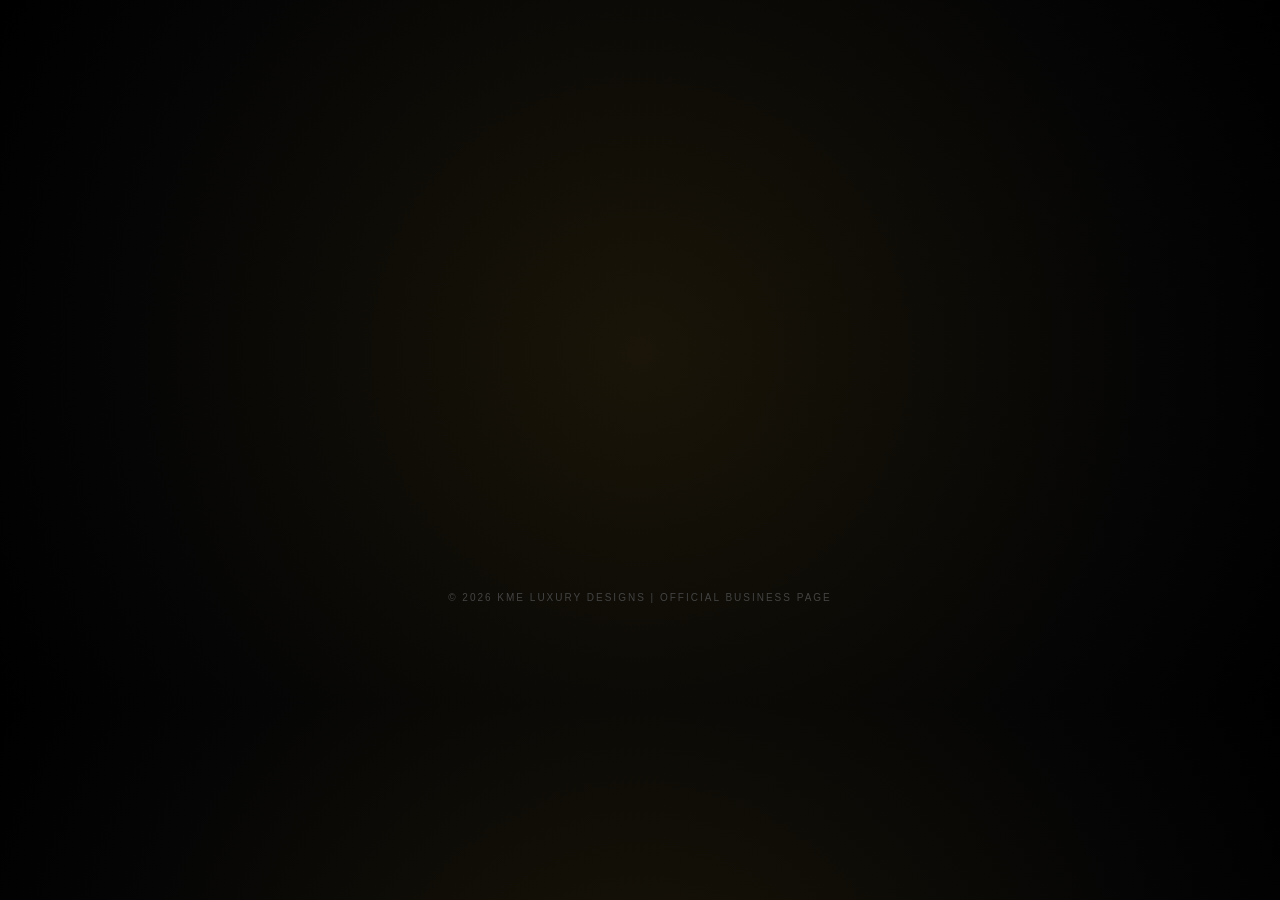
==== commit 46a10d13: "Update subscription.html" ====
--- a/subscription.html
+++ b/subscription.html
@@ -118,6 +118,25 @@
                         <div class="premium-box"><h4>UI KITS</h4><p style="font-size:10px;">Rs. 1500/=</p></div>
                         <div class="premium-box" onclick="window.location.href='https://wa.me/94774799172'"><h4>BUY NOW</h4></div>
                     </div>
+                    } else if(type === 'vault') {
+        content.innerHTML = `
+            <h2 style="color:var(--gold); letter-spacing:5px; margin-bottom:5px;">VAULT HUB</h2>
+            <p style="color:#555; font-size:10px; margin-bottom:30px;">PREMIUM DIGITAL ASSETS</p>
+            
+            <div class="hub-grid">
+                <div class="premium-box" onclick="window.location.href='https://wa.me/94774799172?text=Hello Kinuri, I want to buy the Elite Template 01'">
+                    <img src="https://i.ibb.co/wrLBb0tv/Screenshot-2026-05-10-190318.png" 
+                         style="width:100%; height:150px; object-fit:cover; border-radius:10px; border:1px solid rgba(212,175,55,0.3);">
+                    <h4 style="color:var(--gold); margin-top:15px; font-size:12px;">ELITE TEMPLATE 01</h4>
+                    <p style="color:#888; font-size:10px;">Price: Rs. 500/=</p>
+                    <button class="luxury-btn" style="padding:5px 15px; font-size:8px; margin-top:10px;">BUY NOW</button>
+                </div>
+
+                <div class="premium-box" style="display:flex; align-items:center; justify-content:center; border:1px dashed #333;">
+                    <p style="color:#444; font-size:10px;">MORE ASSETS COMING SOON</p>
+                </div>
+            </div>
+        `;
                 `;
             } else if(type === 'game') {
                 content.innerHTML = `
